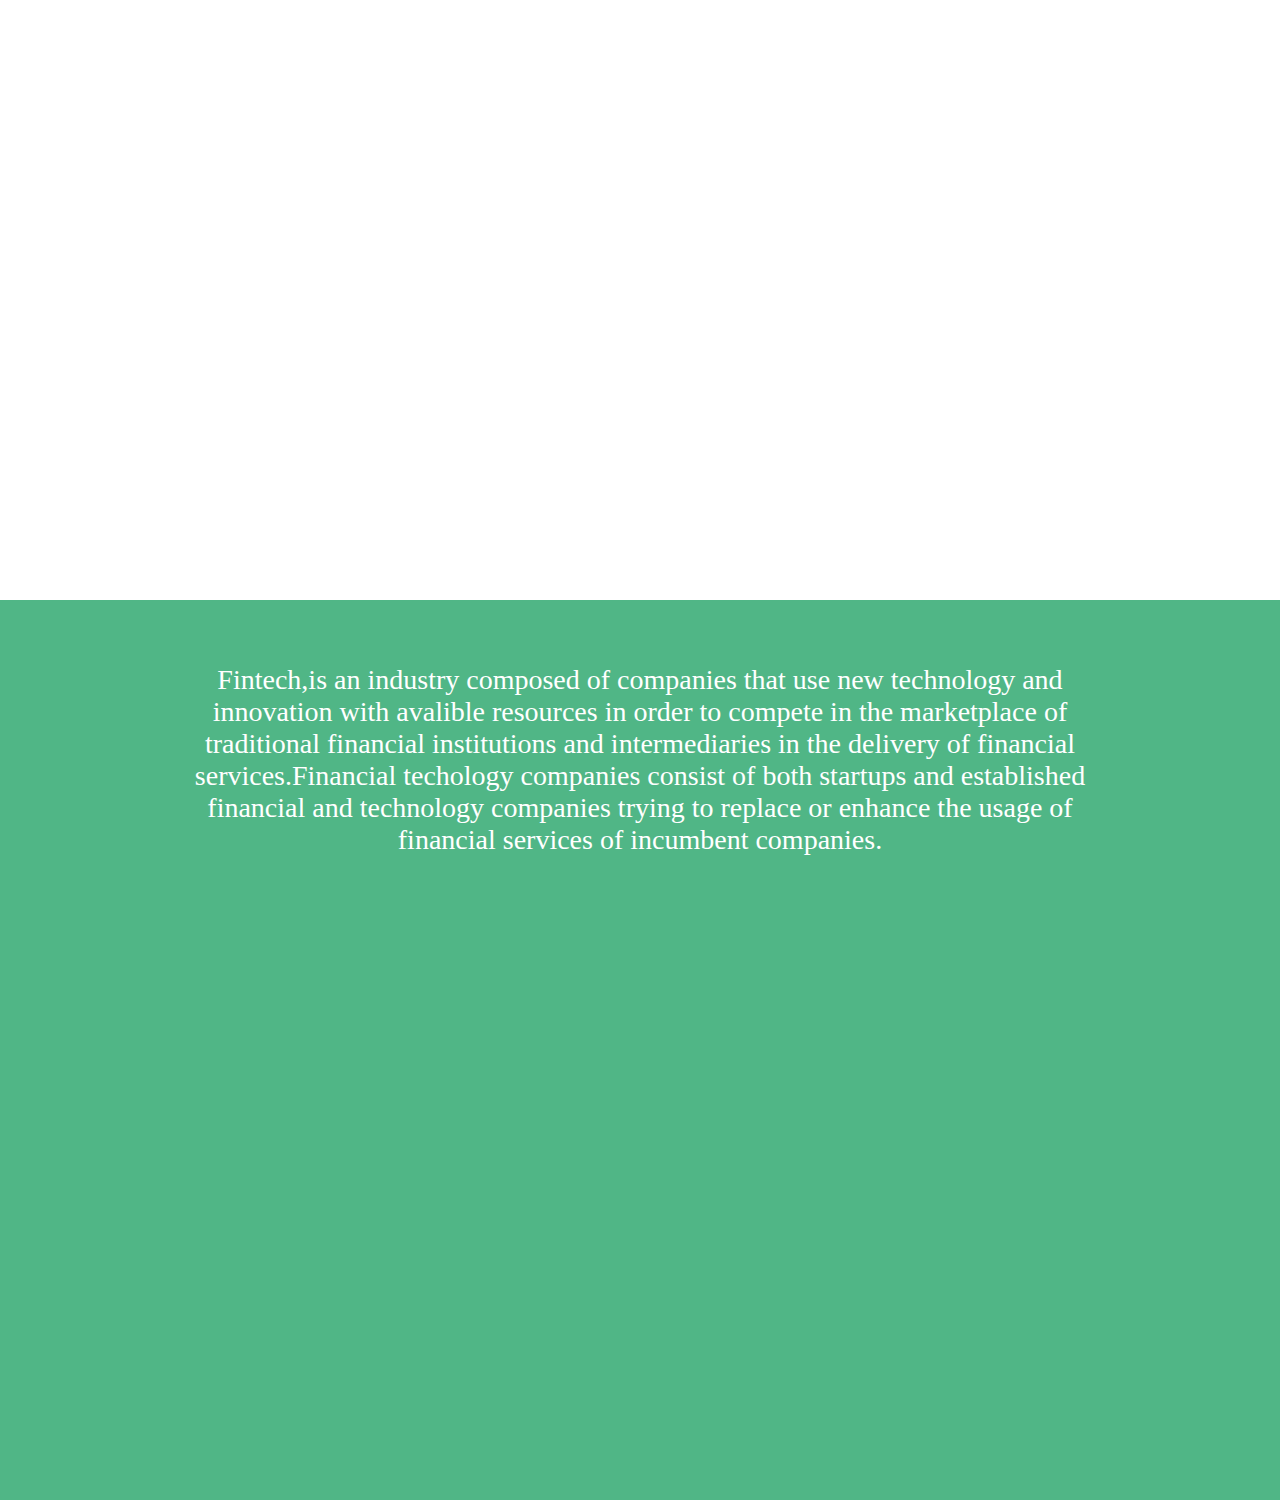
==== web/fintech-about/index.html @ 4cbeb5b5 "first fintech" ====
<!DOCTYPE html>
<html >
<head>
  <meta charset="UTF-8">
  <title>fintech about</title>
  
  
  
      <link rel="stylesheet" href="css/style.css">

  
</head>

<body>
  <html>
  <head>
    <title>about</title>
  </head>
  <body>
    <div class="content">
    <div class="image">
      <div class="word">
      <h1>FINTECH</h1>
      <hr>
      <p>We take the weights on your shoulders!</p>
    </div>
    </div>
      <div class="intro">
  <p>Fintech,is an industry composed of companies that use new technology and innovation with avalible resources in order to compete in the marketplace of traditional financial institutions and intermediaries in the delivery of financial services.Financial techology companies consist of both startups and established financial and technology companies trying to replace or enhance the usage of financial services of incumbent companies.</p>
    </div>
  </body>
</html>
  
  
</body>
</html>
---- web/fintech-about/css/style.css ----
*{margin:0}
.content{width:100%:height:100vh;}
.image{background-image:url(https://lh3.googleusercontent.com/[base64]w1368-h513-no);width:100%;height:600px;background-repeat:no-repeat;background-position:left top;background-size: cover;text-align:center;color:white;
}
.word{padding-top:7%;}
.image h1{font-family:century gothic;letter-spacing:10px;font-size:100px;font-weight:500;}
hr{width:450px;margin:0 auto;height:6px;background-color:white;border:none;}
.image p{padding-top:60px;font-size:30px;}

.intro{background-color:#50B686;width:100%;height:100vh;}
.intro p{width:72%;text-align:center;margin:0 auto;font-family:century gothic;color:white;font-size:28px;padding-top:5%}
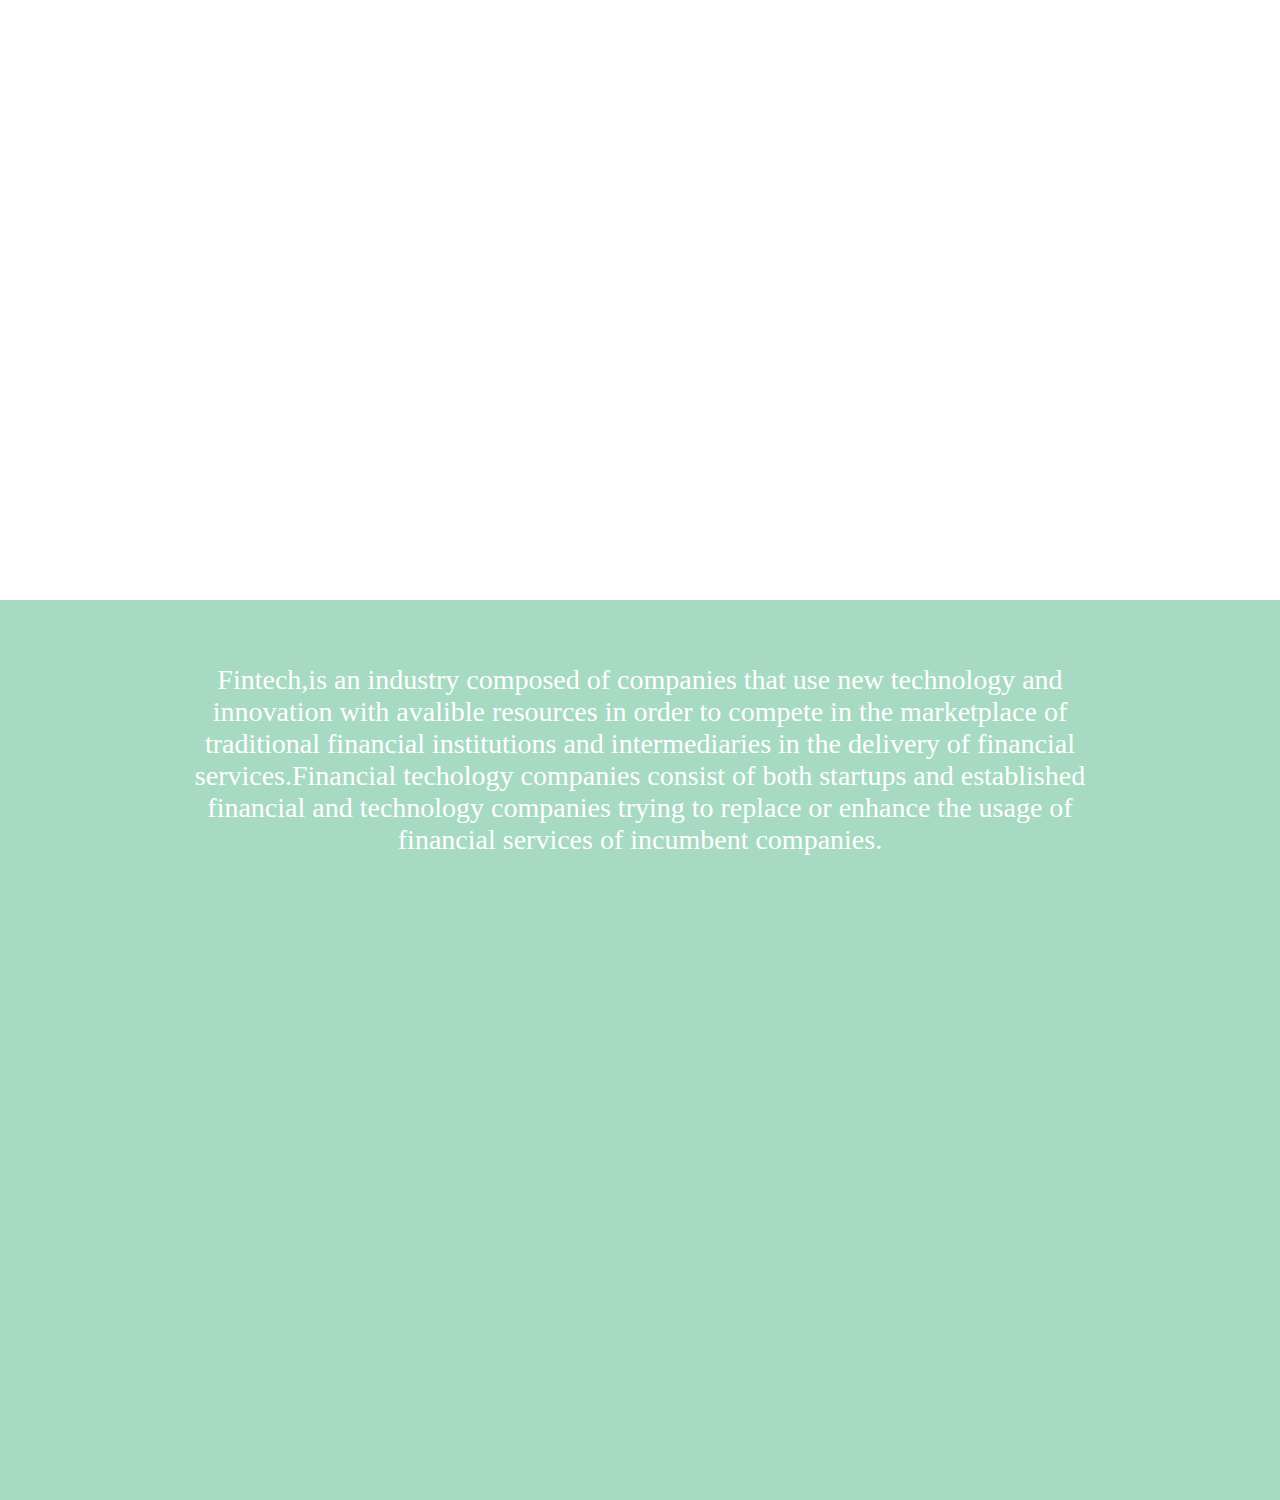
==== commit 5951c769: "Update index.html" ====
--- a/web/fintech-about/index.html
+++ b/web/fintech-about/index.html
@@ -2,6 +2,22 @@
 <html >
 <head>
   <meta charset="UTF-8">
+  <script src="https://ajax.googleapis.com/ajax/libs/jquery/3.1.1/jquery.min.js"></script>
+<script> 
+  $(document).ready(function(){
+    $(".intro").mouseenter(function(){
+        $(".intro").animate({
+ opacity: '1' });
+    }); 
+          $(".intro").mouseleave(function(){
+        $(".intro").animate({
+ opacity: '0.5'
+           
+       
+        });
+    });
+});
+</script>
   <title>fintech about</title>
   
   
--- a/web/fintech-about/css/style.css
+++ b/web/fintech-about/css/style.css
@@ -1,11 +1,11 @@
 *{margin:0}
 .content{width:100%:height:100vh;}
-.image{background-image:url(https://lh3.googleusercontent.com/[base64]w1368-h513-no);width:100%;height:600px;background-repeat:no-repeat;background-position:left top;background-size: cover;text-align:center;color:white;
+.image{background-image:url(http://i.imgur.com/PnZZlIT.gif);width:100%;height:600px;background-repeat:no-repeat;background-position:left top;background-size: cover;text-align:center;color:white;
 }
 .word{padding-top:7%;}
 .image h1{font-family:century gothic;letter-spacing:10px;font-size:100px;font-weight:500;}
 hr{width:450px;margin:0 auto;height:6px;background-color:white;border:none;}
 .image p{padding-top:60px;font-size:30px;}
 
-.intro{background-color:#50B686;width:100%;height:100vh;}
+.intro{background-color:#50B686;width:100%;height:100vh; opacity: 0.5;}
 .intro p{width:72%;text-align:center;margin:0 auto;font-family:century gothic;color:white;font-size:28px;padding-top:5%}
